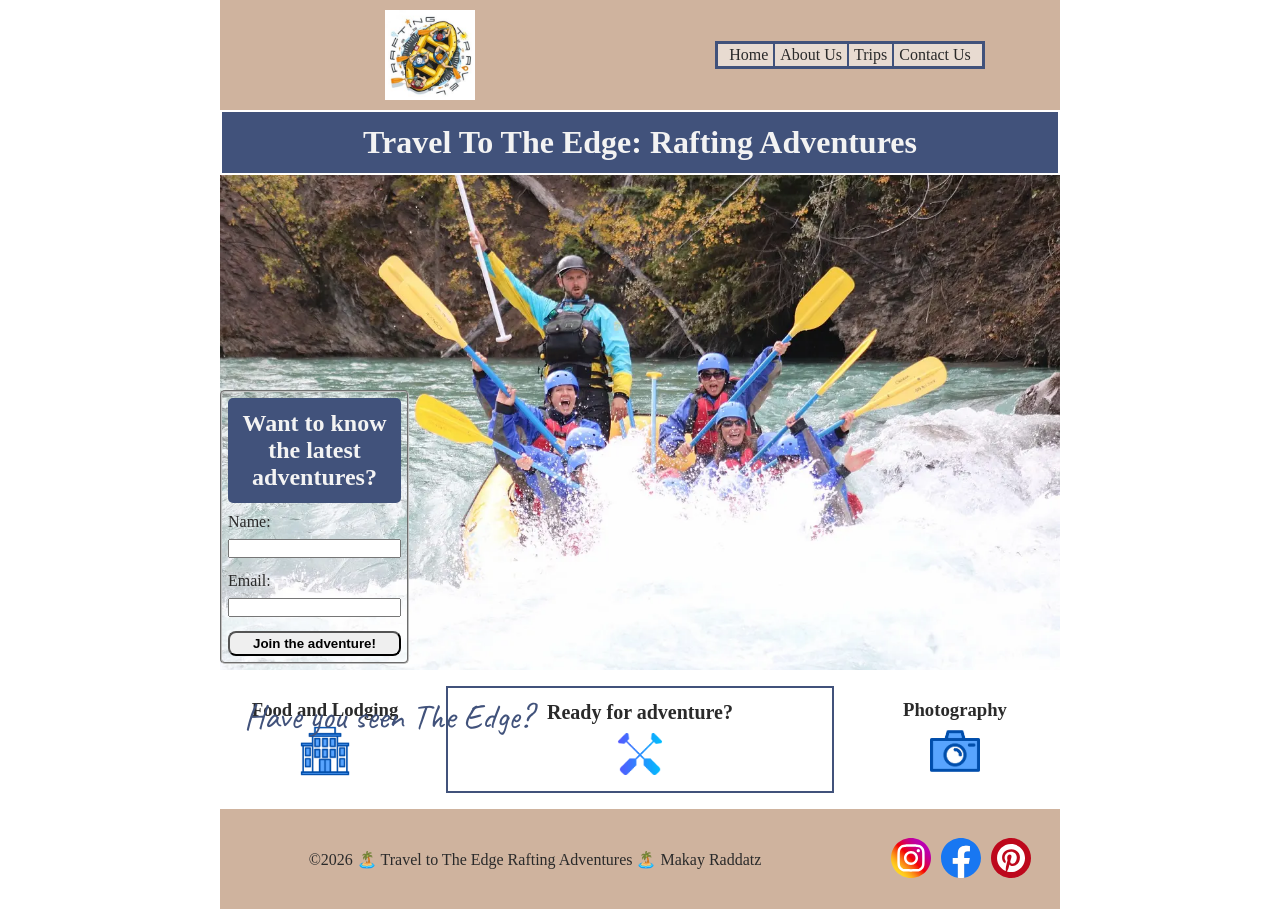
==== wwr/index.html @ f2ee6bbd "First draft of week06 project" ====
<!DOCTYPE html>
<html lang="en">

<head>
    <meta charset="UTF-8">
    <meta name="viewport" content="width=device-width, initial-scale=1.0">
    <meta name="description"
      content="This page acts as the landing point for users and is the first thing they will see.">
    <meta name="author" content="Makay Raddatz">
    <title>Home | Whitewater Rafting</title>
    <link rel="stylesheet" href="styles/rafting.css">
    <link rel="preconnect" href="https://fonts.googleapis.com">
    <link rel="preconnect" href="https://fonts.gstatic.com" crossorigin>
    <link href="https://fonts.googleapis.com/css2?family=Caveat:wght@400..700&display=swap"
      rel="stylesheet">
</head>

<body>
    <header>
        <img src="images/rafting-logo.jpg" alt="Rafting Logo">
        <nav class="button_bar">
            <ul>
                <li><a href="index.html">Home</a></li>
                <li><a href="about.html">About Us</a></li>
                <li><a href="trips.html">Trips</a></li>
                <li><a href="contact.html">Contact Us</a></li>
            </ul>
        </nav>
    </header>

    <main>
        <div class="hero">
            <h1>Travel To The Edge: Rafting Adventures</h1>
            <img src="images/epic-rafting.webp" alt="Epic Rapid">
        </div>
        <div class="home_message">
            <p>Have you seen The Edge?</p>
        </div>
        <fieldset class="newsletter">
            <form>
                <h2>Want to know the latest adventures?</h2>
                <label for="username">Name:</label>
                <input type="text" id="username" name="username">

                <label for="useremail">Email:</label>
                <input type="text" id="useremail" name="useremail">

                <button type="submit">Join the adventure!</button>
            </form>
        </fieldset>
        <div class="midbar">
            <section class="services">
                <h3>Food and Lodging</h3>
                <figure>
                    <img src="images/hotel.webp" alt="Hotel Icon" width="50">
                </figure>
            </section>
            <a href="trips.html">
                <section class="alt_trips">
                    <h3>Ready for adventure?</h3>
                    <img src="images/paddle-icon.webp" alt="Paddle Icon" width="50">
                </section>
            </a>
            <section class="services">
                <h3>Photography</h3>
                <figure>
                    <img src="images/camera.webp" alt="Camera Icon" width="50">
                </figure>
            </section>
        </div>

    </main>

    <footer>
        <p> ©2026 🏝️ Travel to The Edge Rafting Adventures 🏝️ Makay Raddatz</p>
        <nav class="socialmedia">
            <a href="https://www.instagram.com/">
                <img src="images/rafting-insta.svg" alt="Instagram Logo" width=40>
            </a>
            <a href="https://www.facebook.com/">
                <img src="images/rafting-fb.svg" alt="Facebook Logo" width=40>
            </a>
            <a href="https://www.pinterest.com/">
                <img src="images/rafting-pintrest.svg" alt="Pinterest Logo" width=40>
            </a>
        </nav>
    </footer>
</body>

</html>
---- wwr/styles/rafting.css ----
:root {
    --primary-color: rgb(65, 82, 123);
    /* navy blue */
    --secondary-color: rgb(207, 179, 158);
    /* Sand */
    --text-color1: #f3f3f3;
    --text-color2: rgb(42, 42, 42);
    --heading-font: "Roboto";
    --body-font: "Open Sans";
}

* {
    margin: 0;
    padding: 0;
    box-sizing: border-box;
}

body {
    font-family: var(--body-font);
    color: var(--text-color2);
}

header,
main,
footer {
    width: 840px;
    margin: 0 auto;
}

header,
footer {
    background-color: var(--secondary-color);
}

header img {
    height: 110px;
    width: auto;
    padding: 10px;
}

header {
    display: grid;
    grid-template-columns: 1fr 1fr;
    justify-items: center;
    align-items: center;
}

nav ul {
    display: flex;
    list-style: none;
    justify-content: space-between;
    border: 3px solid var(--primary-color);
    padding: 2px 6px;
    background-color: rgba(255, 255, 255, 0.532);

}

.button_bar a {
    padding: 5px;
    border-left: 2px solid var(--primary-color);
}

nav li:first-child a {
    border-left: none;
}

li a {
    text-decoration: none;
    color: var(--text-color2);

}

h1,
h2 {
    font-family: var(--heading-font);
    color: var(--text-color1);
}

nav,
p,
section,
article {
    margin: 16px;
    padding: 8px;
}

.hero,
.info {
    position: relative;
}

.hero img {
    display: block;
    width: 100%;
    height: auto;
}

h1 {
    position: absolute;
    top: 0px;
    width: 100%;
    padding: 12px;
    text-align: center;
    background-color: var(--primary-color);
    color: var(--text-color1);
    border: 2px solid #fff;
}

h2 {

    width: 100%;
    padding: 12px;
    text-align: center;
    background-color: var(--primary-color);
    color: var(--text-color1);
}

.adventures figcaption,
.featured figcaption {
    font-family: "Caveat", cursive;
}

.hero article {
    position: absolute;
    top: 268px;
    width: 96%;
    height: 150px;
    padding: 2px;
    background-color: var(--secondary-color);
    text-align: left;
}

.hero article img {
    float: right;
    width: 120px;
    padding: 8px;
    filter: opacity(0.95);
}

.adventures {
    display: flex;
    flex-direction: row;
    justify-content: center;
    gap: 20px;
    font-size: 20px;
}

.adventures figure {
    margin: 0;
    text-align: center;
}

.adventures img {
    width: 140px;
    height: auto;
    padding: 5px;
}

footer {
    display: grid;
    grid-template-columns: 3fr 1fr;
    align-items: center;
    height: 100px;
}

footer p {
    text-align: center;
}

.socialmedia {
    display: flex;
    justify-content: flex-end;
}

.socialmedia a {
    text-decoration: none;
    padding: 5px;
}

/* Start Home page */
.home_message {
    position: absolute;
    display: flex;
    align-self: flex-end;
    justify-self: flex-end;
    font-size: 35px;
    font-family: "Caveat", cursive;
    color: var(--primary-color)
}

.newsletter {
    display: grid;
    position: absolute;
    padding: 6px;
    top: 24.35rem;
    width: 100px;
    border-radius: 5px;
}

.newsletter h2 {
    margin-bottom: 10px;
    border-radius: 5px;
}

.newsletter label {
    color: var(--text-color2)
}

.newsletter button {
    width: 100%;
    font-weight: 600;
}

.newsletter button:hover {
    background-color: var(--primary-color);
    color: var(--text-color1)
}

.midbar {
    display: grid;
    grid-template-columns: 1fr 2fr 1fr;
    justify-content: space-around;
    text-align: center;
    text-decoration: none;
}

.services h3 {
    font-family: var(--heading-font);
    color: var(--text-color2);
    margin: 5px;

}

.alt_trips {
    border: 2px solid var(--primary-color);
}

.midbar a {
    text-decoration: none;
    color: inherit;
}

.alt_trips:hover {
    background-color: var(--primary-color);
    color: #f3f3f3;
}

.alt_trips h3 {
    font-family: var(--heading-font);
    font-size: 20px;
    margin: 5px;
}

/* End Home page */

/* Start Trips page */
.contact_link {
    display: grid;
    grid-template-columns: 1fr 1fr 1fr;
    font-size: 22px;
    text-align: center;
    background-color: #f3f3f3;
    padding-bottom: 30px;
}

.contact_link ul {
    grid-column: 2;
    background-color: var(--secondary-color);
    padding-bottom: 17px;
    margin-top: 92px;
}

.contact_link a {
    color: var(--primary-color)
}

.contact_link a:hover {
    color: rgb(81, 81, 220);
}

.featured {
    display: grid;
    grid-template-columns: 1fr 1fr 1fr;
}

.featured figure {
    display: flex;
    flex-direction: column;
    align-items: center;
}

.featured img {
    width: 100%;
    padding: 4px;
}

.featured figcaption {
    font-size: 20px;
    border-bottom: 2px solid var(--primary-color);
}

.featured p {
    border: 1.5px solid var(--primary-color);
}

.equipment {
    padding-bottom: 2rem;
}

.equipment p {
    font-size: 20px;
    font-weight: 600;
    color: var(--text-color2);
    text-align: center;
    padding: 3px;
}

.equipment a {
    color: var(--primary-color);
}

.equipment a:hover {
    color: rgb(81, 81, 220);
}

.trips {
    padding: 3px;
    margin: 5px;
    border: 2px solid var(--text-color2);
}

.trips td {
    padding: 5px;
    border: 1px solid var(--text-color2);
    /* border-bottom: none; */
    border-right: none;
}

.trips td:first-child {
    border-left: 1px solid var(--text-color2);
    border-right: 1px solid var(--text-color2);
}

.trips td:last-child {
    border-right: 1px solid var(--text-color2);
    border-bottom: 1px solid var(--text-color2);
}

.trips tr:hover {
    background-color: rgb(200, 216, 255);
}

/* End Trips page */

/* Start Contact Us page */
.info {
    padding: 4rem;
    padding-bottom: 0;
    text-align: center;
}

.info p {
    margin: 0;
}

.map {
    float: left;
    padding-right: 10px;

}

.contact {
    display: grid;
    grid-template-columns: 1fr 1fr;
    align-items: center;
    padding: 0 10px;
    background-color: rgb(200, 216, 255);

}

form label,
form input {
    margin-top: 1rem;
}

form input,
form textarea,
form select {
    margin-top: .5rem;
    margin-bottom: 0.9rem;
}

form p {
    grid-row: span 1;
    margin: 0;
    padding: 0;
}

label[for="name"],
label[for="email"] {
    margin: 0;
}

.column2 {
    display: grid;
    grid-template-columns: 1fr 2fr;
}

.column2 input {
    cursor: pointer;
}

textarea {
    grid-column: span 2;
}

.subscribe {
    grid-column: span 2;
}

.subscribe input {
    cursor: pointer;
}

button {
    padding: 3px;
    width: 110px;
    border-radius: 8px;
}

.button {
    padding: 5px;
}

button:hover {
    background-color: #f3f3f3;
}

.employee {
    display: grid;
    justify-items: center;
    grid-template-columns: repeat(3, 1fr);
    padding: 5px;
    padding-top: 11px;
    clear: both;
    background-color: #f3f3f3;
    text-align: center;
}

.employee p {
    display: grid;
    grid-column: span 3;
    font-size: 30px;
    font-weight: 800;
}

.employee img {
    border: 5px solid var(--primary-color)
}

/* End Contact Us page */
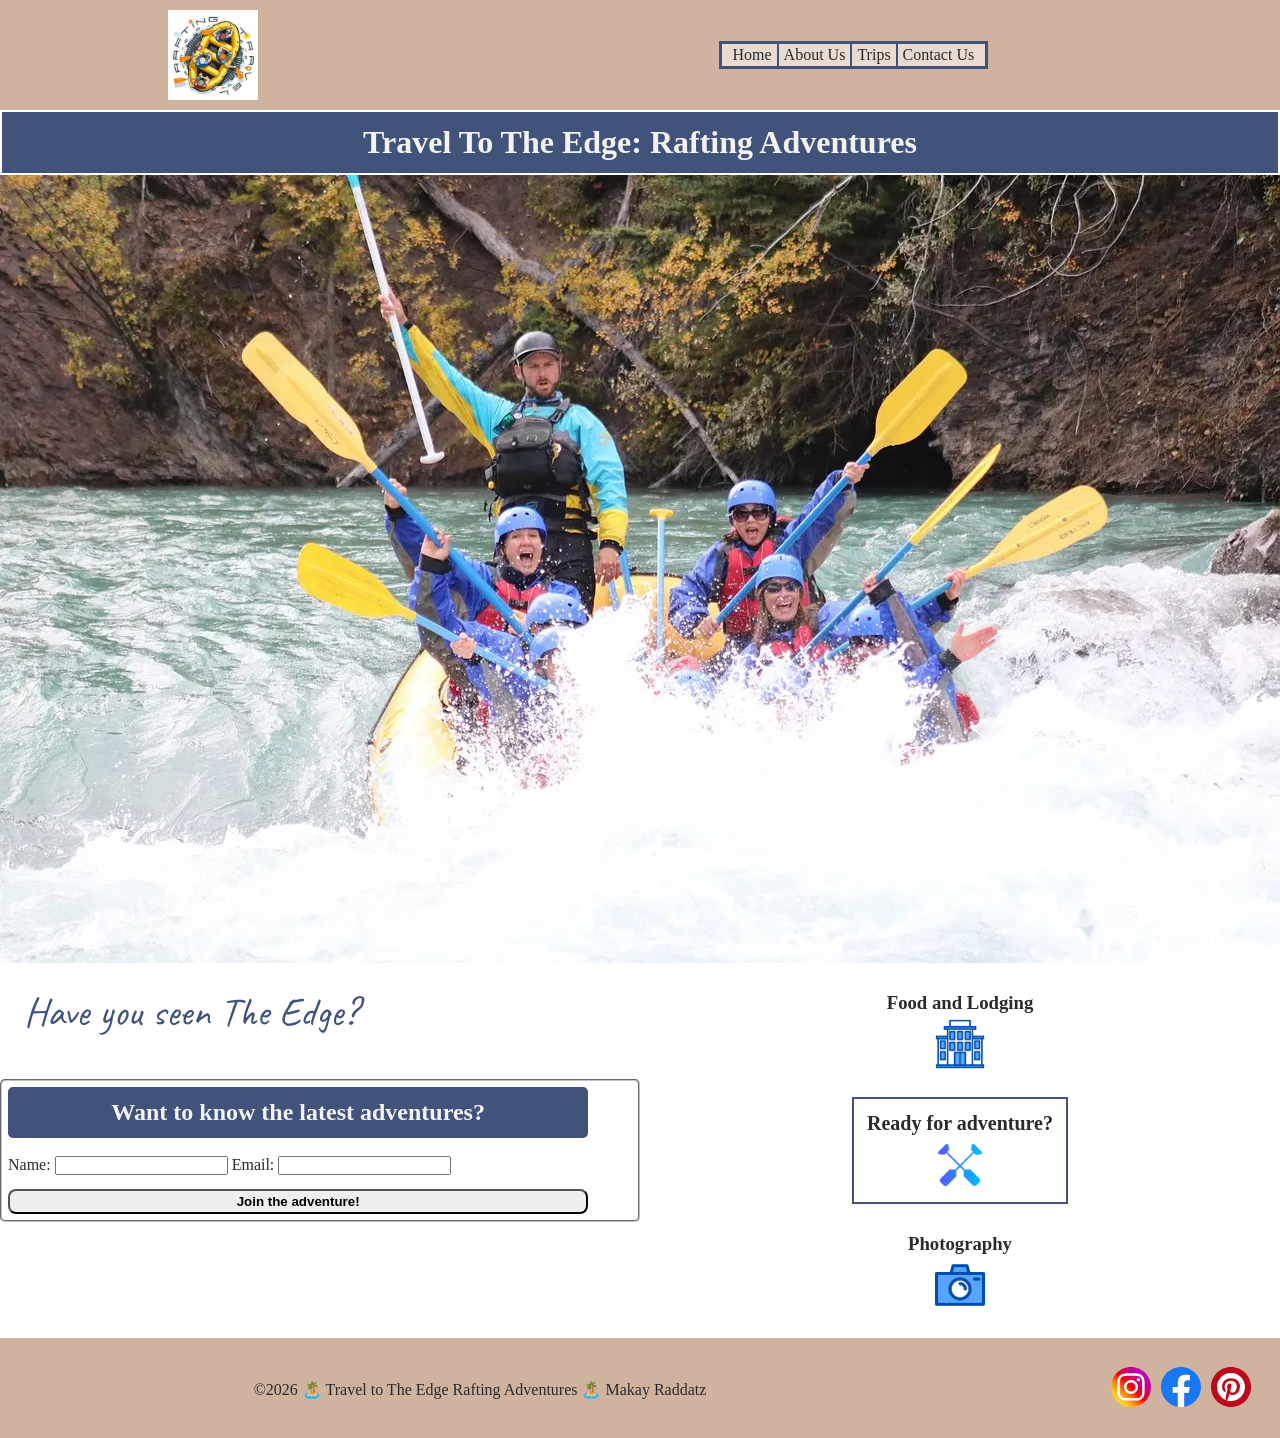
==== commit 9b4d58aa: "Edited every page to adjust to the viewport size" ====
--- a/wwr/index.html
+++ b/wwr/index.html
@@ -36,37 +36,37 @@
         <div class="home_message">
             <p>Have you seen The Edge?</p>
         </div>
-        <fieldset class="newsletter">
-            <form>
-                <h2>Want to know the latest adventures?</h2>
-                <label for="username">Name:</label>
-                <input type="text" id="username" name="username">
-
-                <label for="useremail">Email:</label>
-                <input type="text" id="useremail" name="useremail">
-
-                <button type="submit">Join the adventure!</button>
-            </form>
-        </fieldset>
-        <div class="midbar">
-            <section class="services">
-                <h3>Food and Lodging</h3>
-                <figure>
-                    <img src="images/hotel.webp" alt="Hotel Icon" width="50">
-                </figure>
-            </section>
-            <a href="trips.html">
-                <section class="alt_trips">
-                    <h3>Ready for adventure?</h3>
-                    <img src="images/paddle-icon.webp" alt="Paddle Icon" width="50">
+        <div class="center">
+            <fieldset class="newsletter">
+                <form>
+                    <h2>Want to know the latest adventures?</h2>
+                    <label for="username">Name:</label>
+                    <input type="text" id="username" name="username">
+                    <label for="useremail">Email:</label>
+                    <input type="text" id="useremail" name="useremail">
+                    <button type="submit">Join the adventure!</button>
+                </form>
+            </fieldset>
+            <div class="midbar">
+                <section class="services food">
+                    <h3>Food and Lodging</h3>
+                    <figure>
+                        <img src="images/hotel.webp" alt="Hotel Icon" width="50">
+                    </figure>
                 </section>
-            </a>
-            <section class="services">
-                <h3>Photography</h3>
-                <figure>
-                    <img src="images/camera.webp" alt="Camera Icon" width="50">
-                </figure>
-            </section>
+                <a href="trips.html">
+                    <section class="alt_trips">
+                        <h3>Ready for adventure?</h3>
+                        <img src="images/paddle-icon.webp" alt="Paddle Icon" width="50">
+                    </section>
+                </a>
+                <section class="services">
+                    <h3>Photography</h3>
+                    <figure>
+                        <img src="images/camera.webp" alt="Camera Icon" width="50">
+                    </figure>
+                </section>
+            </div>
         </div>
 
     </main>
--- a/wwr/styles/rafting.css
+++ b/wwr/styles/rafting.css
@@ -23,7 +23,7 @@
 header,
 main,
 footer {
-    width: 840px;
+    width: 100%;
     margin: 0 auto;
 }
 
@@ -33,14 +33,14 @@
 }
 
 header img {
-    height: 110px;
-    width: auto;
+    height: auto;
+    width: 110px;
     padding: 10px;
 }
 
 header {
     display: grid;
-    grid-template-columns: 1fr 1fr;
+    grid-template-columns: 1fr 2fr;
     justify-items: center;
     align-items: center;
 }
@@ -48,10 +48,10 @@
 nav ul {
     display: flex;
     list-style: none;
-    justify-content: space-between;
     border: 3px solid var(--primary-color);
     padding: 2px 6px;
     background-color: rgba(255, 255, 255, 0.532);
+    height: auto;
 
 }
 
@@ -107,7 +107,6 @@
 }
 
 h2 {
-
     width: 100%;
     padding: 12px;
     text-align: center;
@@ -121,18 +120,20 @@
 }
 
 .hero article {
-    position: absolute;
-    top: 268px;
+    position: relative;
+    display: grid;
+    grid-template-columns: 1fr 3fr;
     width: 96%;
-    height: 150px;
+    height: auto;
     padding: 2px;
     background-color: var(--secondary-color);
     text-align: left;
 }
 
 .hero article img {
-    float: right;
-    width: 120px;
+    align-self: center;
+    width: 90%;
+    height: auto;
     padding: 8px;
     filter: opacity(0.95);
 }
@@ -151,7 +152,7 @@
 }
 
 .adventures img {
-    width: 140px;
+    width: 100%;
     height: auto;
     padding: 5px;
 }
@@ -182,19 +183,28 @@
     position: absolute;
     display: flex;
     align-self: flex-end;
-    justify-self: flex-end;
-    font-size: 35px;
+    justify-self: center;
+    font-size: 250%;
     font-family: "Caveat", cursive;
     color: var(--primary-color)
 }
 
+.center {
+    display: grid;
+    grid-template-columns: 1fr 1fr;
+}
+
 .newsletter {
     display: grid;
-    position: absolute;
+    display: flex;
+    grid-template-columns: 1fr 1fr;
     padding: 6px;
+    margin: 1rem;
     top: 24.35rem;
-    width: 100px;
+    width: 100%;
     border-radius: 5px;
+    justify-self: center;
+    align-self: center;
 }
 
 .newsletter h2 {
@@ -206,6 +216,10 @@
     color: var(--text-color2)
 }
 
+.newsletter input {
+    grid-column: 1;
+}
+
 .newsletter button {
     width: 100%;
     font-weight: 600;
@@ -217,18 +231,20 @@
 }
 
 .midbar {
-    display: grid;
-    grid-template-columns: 1fr 2fr 1fr;
-    justify-content: space-around;
     text-align: center;
     text-decoration: none;
+    justify-self: center;
 }
 
 .services h3 {
     font-family: var(--heading-font);
     color: var(--text-color2);
     margin: 5px;
-
+}
+
+.services,
+.alt_trips {
+    grid-column: 2;
 }
 
 .alt_trips {
@@ -256,18 +272,12 @@
 /* Start Trips page */
 .contact_link {
     display: grid;
-    grid-template-columns: 1fr 1fr 1fr;
+    justify-items: center;
     font-size: 22px;
     text-align: center;
     background-color: #f3f3f3;
-    padding-bottom: 30px;
-}
-
-.contact_link ul {
-    grid-column: 2;
-    background-color: var(--secondary-color);
-    padding-bottom: 17px;
-    margin-top: 92px;
+    padding-bottom: 20px;
+    margin-bottom: 10px;
 }
 
 .contact_link a {
@@ -325,15 +335,19 @@
 
 .trips {
     padding: 3px;
-    margin: 5px;
+    margin: 5px 20px 10px 20px;
     border: 2px solid var(--text-color2);
 }
 
 .trips td {
     padding: 5px;
     border: 1px solid var(--text-color2);
-    /* border-bottom: none; */
     border-right: none;
+}
+
+.trips h2 {
+    margin-bottom: 8px;
+    border-bottom: 10px solid var(--secondary-color)
 }
 
 .trips td:first-child {
@@ -346,25 +360,36 @@
     border-bottom: 1px solid var(--text-color2);
 }
 
-.trips tr:hover {
-    background-color: rgb(200, 216, 255);
+.trips td a {
+    color: var(--primary-color);
+}
+
+.trips td a:hover {
+    color: rgb(81, 81, 220);
 }
 
 /* End Trips page */
 
 /* Start Contact Us page */
+
+.banner {
+    display: grid;
+    grid-template-rows: 0.75fr 1fr;
+}
+
 .info {
-    padding: 4rem;
-    padding-bottom: 0;
-    text-align: center;
+    text-align: center;
+    padding-bottom: 5px;
 }
 
 .info p {
     margin: 0;
+    background-color: #f3f3f3;
 }
 
 .map {
     float: left;
+    margin-top: 3px;
     padding-right: 10px;
 
 }
